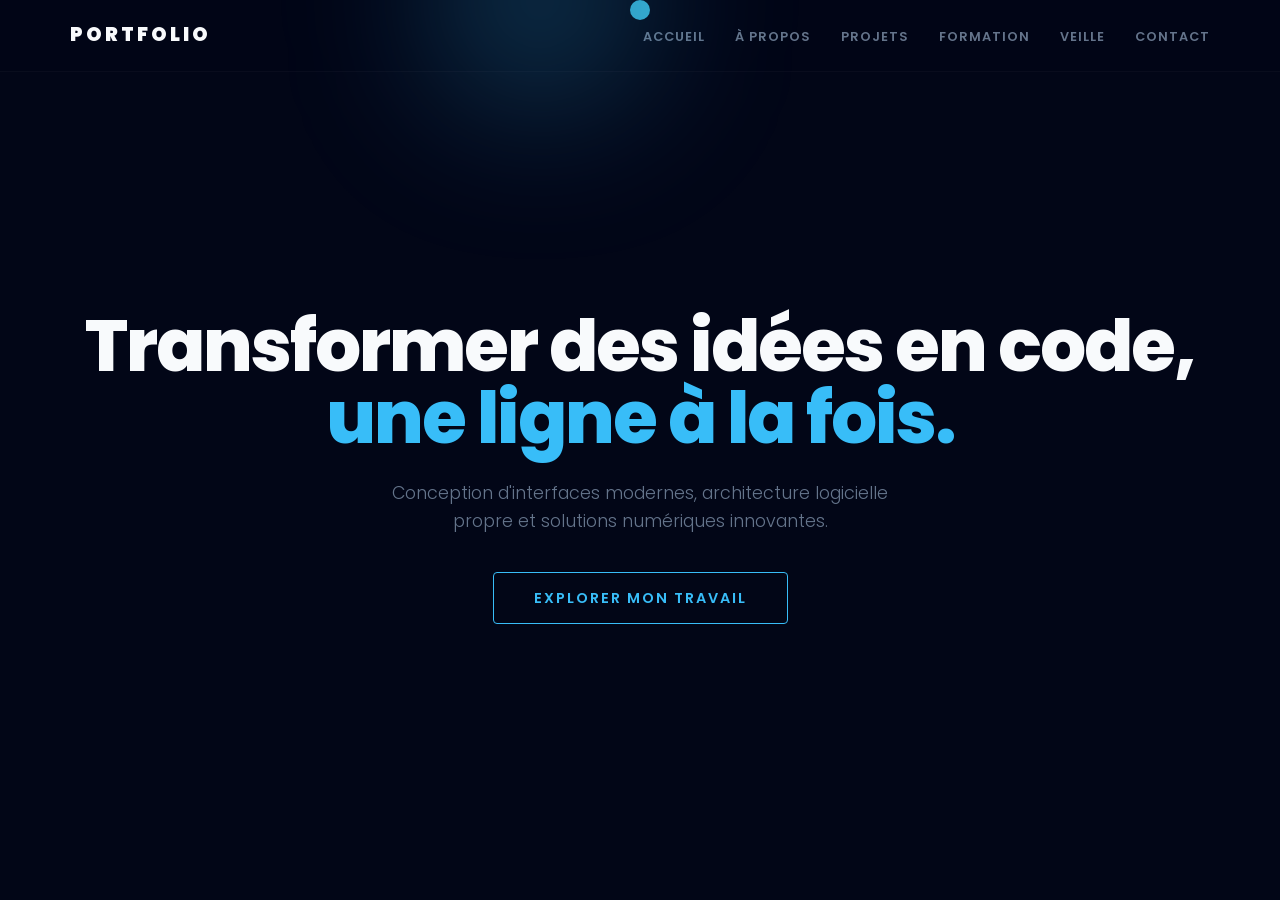
==== index.html @ 6da5d3cd "Add files via upload Premier commit du repository" ====
<!DOCTYPE html>
<html lang="fr">
<head>
    <meta charset="UTF-8">
    <meta name="viewport" content="width=device-width, initial-scale=1.0">
    <link rel="stylesheet" href="styles.css">
    <link rel="stylesheet" href="nav.css">
    
</head>


<body>

    <div id="cursor"></div>
    <div id="cursor-blur"></div>

    <header>
        <nav>
            <a href="index.html" class="logo">PORTFOLIO</a>
            <ul class="nav-links">
                <li><a href="accueil.html">Accueil</a></li>
                <li><a href="apropos.html">À Propos</a></li>
                <li><a href="projet.html">Projets</a></li>
                <li><a href="formation.html">Formation</a></li>
                <li><a href="veille.html">Veille</a></li>
                <li><a href="contact.html">Contact</a></li>
            </ul>
        </nav>
    </header>

    <main class="hero">
        <h1 class="hero-title">
            Transformer des idées en code, <br>
            <span>une ligne à la fois.</span>
        </h1>
        <p class="hero-subtitle">
            Conception d'interfaces modernes, architecture logicielle propre et solutions numériques innovantes.
        </p>
        <div class="cta-container">
            <a href="projet.html" class="cta">Explorer mon travail</a>
        </div>
    </main>

       <script src="cursor.js" defer></script>

</body>
</html>
---- styles.css ----
/* --- Variables et Reset --- */
:root {
    --bg: #0f172a;
    --card-bg: #1e293b;
    --accent: #38bdf8;
    --text: #f1f5f9;
    --text-dim: #94a3b8;
    --success: #22c55e;
    --transition: all 0.3s cubic-bezier(0.4, 0, 0.2, 1);
}

body {
    margin: 0;
    font-family: 'Segoe UI', Roboto, sans-serif;
    background-color: var(--bg);
    color: var(--text);
    line-height: 1.6;
    display: flex;
    flex-direction: column;
    align-items: center;
    min-height: 100vh;
}

/* --- Mise en page Accueil (Photo + Texte) --- */
.intro-container {
    display: flex;
    align-items: center;
    gap: 40px; /* Espace entre la photo et le texte */
    margin-top: 20px;
}

.profile-square {
    width: 250px;
    height: 250px;
    object-fit: cover;
    border-radius: 20px; 
    border: 2px solid var(--accent);
    box-shadow: 0 10px 25px rgba(56, 189, 248, 0.2);
    flex-shrink: 0; }
.intro-text {
    flex: 1;
    text-align: left;
}

.intro-text h2 {
    color: var(--accent);
    margin-bottom: 15px;
    font-size: 2rem;
}



.sub-node {
    font-size: 0.95rem;
    color: var(--text-dim);
    margin-left: 25px;
    display: block;
    text-decoration: none;
    transition: var(--transition);
}

.sub-node:hover { color: var(--accent); }

/* --- Style des Pages de Contenu --- */
.content-wrapper {
    width: 90%;
    max-width: 1000px;
    padding: 40px 20px;
    animation: fadeIn 0.5s ease-out;
}

.card {
    background: var(--card-bg);
    padding: 30px;
    border-radius: 15px;
    box-shadow: 0 10px 30px rgba(0,0,0,0.3);
    margin-bottom: 30px;
    border: 1px solid rgba(255,255,255,0.05);
}

.back-btn {
    text-decoration: none;
    color: var(--accent);
    font-weight: bold;
    display: inline-block;
    margin-bottom: 20px;
    transition: var(--transition);
}

.back-btn:hover { transform: translateX(-5px); }

/* --- Éléments Spécifiques --- */
.profile-img {
    width: 180px;
    height: 180px;
    border-radius: 50%;
    border: 4px solid var(--accent);
    object-fit: cover;
    display: block;
    margin: 0 auto 20px;
    box-shadow: 0 0 20px rgba(56, 189, 248, 0.3);
}

.grid {
    display: grid;
    grid-template-columns: repeat(auto-fit, minmax(280px, 1fr));
    gap: 20px;
}

.project-item, .skill-badge {
    background: #0f172a;
    padding: 20px;
    border-radius: 10px;
    border: 1px solid #334155;
    transition: var(--transition);
}

.project-item:hover { border-color: var(--accent); transform: translateY(-5px); }

/* Tableaux (E4/E5) */
table {
    width: 100%;
    border-collapse: collapse;
    margin-top: 20px;
}

th, td {
    padding: 12px;
    text-align: left;
    border-bottom: 1px solid #334155;
}

th { color: var(--accent); }

/* Contact Links */
.contact-list { list-style: none; padding: 0; }
.contact-list li { margin: 15px 0; font-size: 1.1rem; }
.contact-list a { color: var(--accent); text-decoration: none; font-weight: bold; }

/* --- Section Spéciale IA --- */
.ia-focus {
    border-left: 4px solid #8b5cf6; 
    background: linear-gradient(90deg, rgba(139, 92, 246, 0.1) 0%, rgba(30, 41, 59, 0) 100%);
    padding: 25px;
    border-radius: 0 15px 15px 0;
    margin-top: 20px;
    border: 1px solid rgba(139, 92, 246, 0.2);
}

.ia-focus h3 {
    color: #a78bfa;
    margin-bottom: 10px;
    display: flex;
    align-items: center;
    gap: 10px;
}

.tag-ia {
    background: #8b5cf6;
    color: white;
    padding: 3px 12px;
    border-radius: 20px;
    font-size: 0.7rem;
    text-transform: uppercase;
    letter-spacing: 1px;
}

.exp-item {
    margin-bottom: 30px;
    position: relative;
}

.exp-item h3 {
    color: var(--accent);
    font-size: 1.2rem;
}

.exp-date {
    font-size: 0.85rem;
    color: var(--text-dim);
    margin-bottom: 8px;
    display: block;
}
/* --- styles pour Compétences --- */

.skill-card {
    background: #0f172a;
    padding: 20px;
    border-radius: 12px;
    border: 1px solid #334155;
    transition: var(--transition);
}

.skill-card h3 {
    color: var(--accent);
    margin-bottom: 10px;
}

.skill-details {
    display: none;
    margin-top: 15px;
    font-size: 0.9rem;
    color: var(--text-dim);
    border-top: 1px solid #334155;
    padding-top: 10px;
    animation: fadeIn 0.4s ease;
}

.btn-details {
    background: transparent;
    border: 1px solid var(--accent);
    color: var(--accent);
    padding: 5px 12px;
    border-radius: 20px;
    font-size: 0.8rem;
    cursor: pointer;
    margin-top: 10px;
    transition: 0.3s;
}

.btn-details:hover {
    background: var(--accent);
    color: var(--bg);
}

/* --- Design Soft Skills --- */
.soft-skills-container {
    display: flex;
    flex-wrap: wrap;
    gap: 15px;
    margin-top: 20px;
}

.soft-skill-tag {
    background: linear-gradient(135deg, #1e293b 0%, #334155 100%);
    padding: 10px 20px;
    border-radius: 50px;
    border-left: 3px solid var(--accent);
    font-weight: 500;
    box-shadow: 0 4px 15px rgba(0,0,0,0.2);
    transition: var(--transition);
}

.soft-skill-tag:hover {
    transform: scale(1.05);
    border-left-color: var(--success);
}

/* --- Page Contact Spécifique --- */
.contact-grid {
    display: grid;
    grid-template-columns: repeat(auto-fit, minmax(200px, 1fr));
    gap: 20px;
    margin-top: 30px;
}

.contact-card {
    background: #1e293b;
    padding: 30px;
    border-radius: 15px;
    text-align: center;
    text-decoration: none;
    color: var(--text);
    border: 1px solid rgba(255,255,255,0.05);
    transition: all 0.4s ease;
    display: flex;
    flex-direction: column;
    align-items: center;
    gap: 15px;
}

.contact-card:hover {
    transform: translateY(-10px);
    background: #24344d;
    border-color: var(--accent);
    box-shadow: 0 10px 30px rgba(56, 189, 248, 0.1);
}

.contact-icon {
    font-size: 2rem;
    background: rgba(56, 189, 248, 0.1);
    width: 60px;
    height: 60px;
    display: flex;
    align-items: center;
    justify-content: center;
    border-radius: 50%;
    color: var(--accent);
    margin-bottom: 10px;
}

.contact-card h3 {
    font-size: 1.1rem;
    margin: 0;
}

.contact-card p {
    font-size: 0.85rem;
    color: var(--text-dim);
}

.copy-mail-btn {
    margin-top: 40px;
    background: rgba(56, 189, 248, 0.05);
    border: 1px dashed var(--accent);
    padding: 15px 30px;
    border-radius: 10px;
    color: var(--accent);
    cursor: pointer;
    transition: 0.3s;
}

.copy-mail-btn:hover {
    background: var(--accent);
    color: var(--bg);
}

/* Animations */
@keyframes fadeIn {
    from { opacity: 0; transform: translateY(20px); }
    to { opacity: 1; transform: translateY(0); }
}

/* Version mobile */
@media (max-width: 768px) {
    .intro-container {
        flex-direction: column;
        text-align: center;
    }
    .intro-text {
        text-align: center;
    }
}
---- nav.css ----
@import url('https://fonts.googleapis.com/css2?family=Poppins:wght@300;400;700;900&display=swap');

:root {
    --bg: #020617;
    --accent: #38bdf8;
    --accent-glow: rgba(56, 189, 248, 0.3);
    --text: #f8fafc;
    --text-dim: #64748b;
    --nav-bg: rgba(2, 6, 23, 0.8);
}

* {
    margin: 0;
    padding: 0;
    box-sizing: border-box;
     /*cursor: none; On cache le vrai curseur pour mettre le nôtre */
}

body {
    font-family: 'Poppins', sans-serif;
    background-color: var(--bg);
    color: var(--text);
    /* MODIFICATIONS ICI */
    overflow-x: hidden; /* Empêche le scroll horizontal */
    overflow-y: auto;   /* Autorise le scroll vertical sur toutes les pages */
    min-height: 100vh;
    cursor: none;
}

/* --- Curseur Personnalisé --- */
#cursor {
    width: 20px;
    height: 20px;
    background: var(--accent);
    border-radius: 50%;
    position: fixed; 
    pointer-events: none;
    z-index: 9999;
    mix-blend-mode: difference;
    transition: transform 0.1s ease;
}

#cursor-blur {
    width: 200px;
    height: 200px;
    background: var(--accent-glow);
    filter: blur(80px);
    border-radius: 50%;
     position: fixed; 
    pointer-events: none;
    z-index: 9998;
    transform: translate(-50%, -50%);
}

/* --- Header Fixe --- */
header {
    position: fixed;
    top: 0;
    width: 100%;
    padding: 20px 0;
    background: var(--nav-bg);
    backdrop-filter: blur(15px);
    z-index: 1000;
    border-bottom: 1px solid rgba(255,255,255,0.03);
}

nav {
    max-width: 1200px;
    margin: 0 auto;
    display: flex;
    justify-content: space-between;
    align-items: center;
    padding: 0 30px;
}

.logo {
    font-weight: 900;
    font-size: 1.2rem;
    color: var(--text);
    text-decoration: none;
    letter-spacing: 3px;
}

.nav-links {
    display: flex;
    list-style: none;
    gap: 30px;
}

.nav-links a {
    text-decoration: none;
    color: var(--text-dim);
    font-size: 0.8rem;
    font-weight: 600;
    text-transform: uppercase;
    letter-spacing: 1px;
    transition: 0.3s;
}

.nav-links a:hover { color: var(--accent); }

/* --- Hero Section --- */
.hero {
    height: 100vh;
    display: flex;
    flex-direction: column;
    justify-content: center;
    align-items: center;
    text-align: center;
    padding: 20 20px;
    position: relative;
}

.hero-title {
    font-size: clamp(1rem, 7vw, 4.5rem);
    font-weight: 800;
    line-height: 1;
    margin-top: 20px;
    margin-bottom: 25px;
    letter-spacing: -2px;
    opacity: 0;
    transform: translateY(30px);
    animation: reveal 1s cubic-bezier(0.77, 0, 0.175, 1) forwards;
}

.hero-title span {
    color: var(--accent);
    display: block;
}

.hero-subtitle {
    font-size: 1.1rem;
    color: var(--text-dim);
    max-width: 550px;
    font-weight: 300;
    opacity: 0;
    animation: fadeIn 1s ease forwards 0.8s;
}

.cta-container {
    margin-top: 50px;
    opacity: 0;
    animation: fadeIn 1s ease forwards 1.2s;
}

.cta {
    padding: 15px 40px;
    border: 1px solid var(--accent);
    color: var(--accent);
    text-decoration: none;
    border-radius: 4px;
    font-weight: 600;
    font-size: 0.9rem;
    text-transform: uppercase;
    letter-spacing: 2px;
    transition: 0.4s;
}

.cta:hover {
    background: var(--accent);
    color: var(--bg);
    box-shadow: 0 0 30px var(--accent-glow);
}

/* --- Animations --- */
@keyframes reveal {
    to { opacity: 1; transform: translateY(0); }
}

@keyframes fadeIn {
    to { opacity: 1; }
}

/* --- Adaptation pour les mobiles (plus de curseur) --- */
@media (max-width: 768px) {
    * { cursor: auto; }
    #cursor, #cursor-blur { display: none; }
}
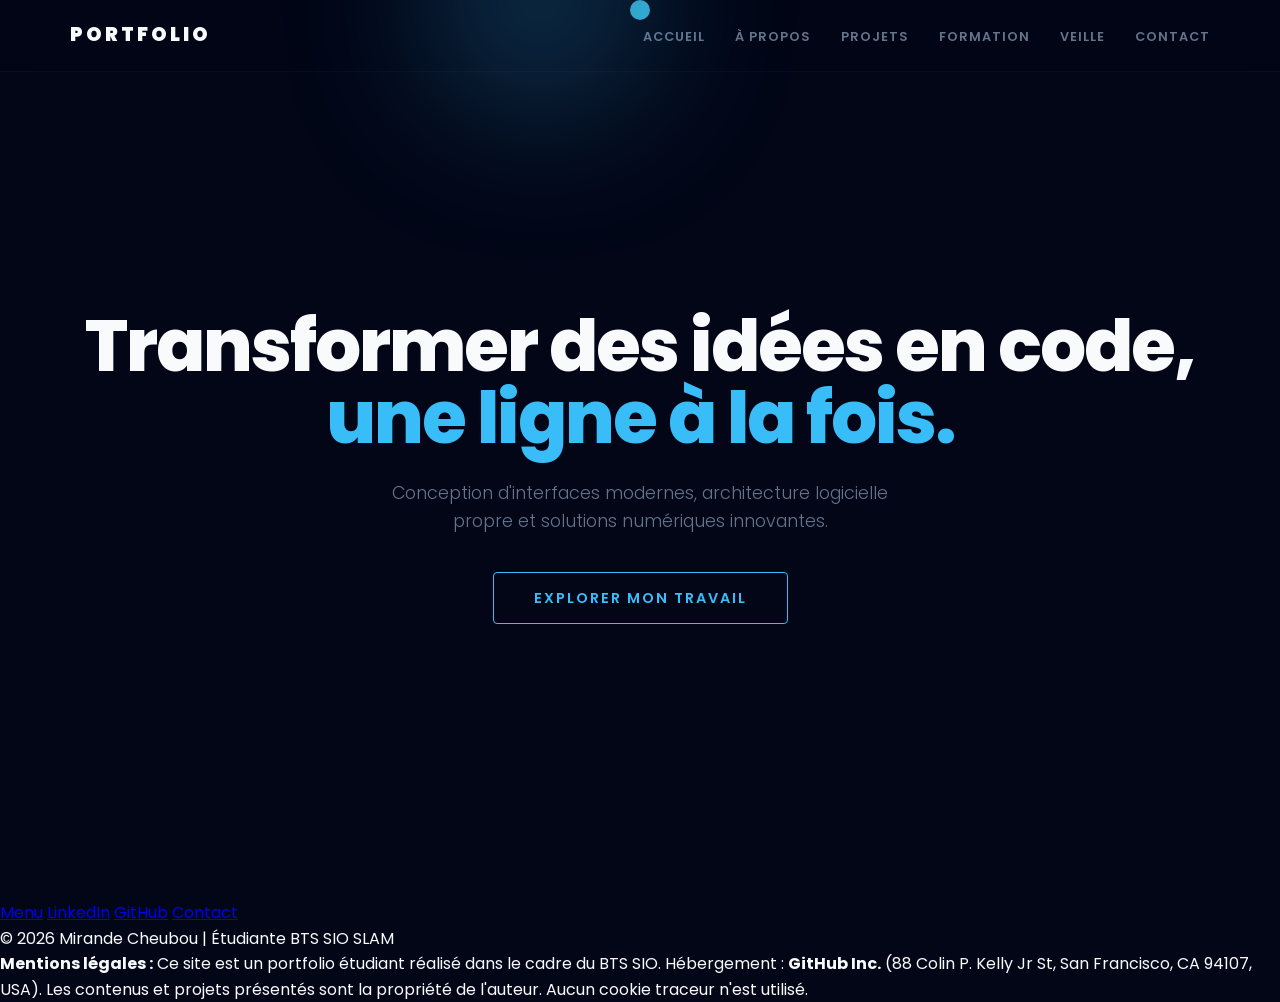
==== commit 283f45f2: "Update index.html" ====
--- a/index.html
+++ b/index.html
@@ -40,8 +40,28 @@
             <a href="projet.html" class="cta">Explorer mon travail</a>
         </div>
     </main>
+    <footer>
+    <div class="footer-content">
+        <div class="footer-links">
+            <a href="index.html">Menu</a>
+            <a href="https://linkedin.com/in/mirande-cheubou" target="_blank">LinkedIn</a>
+            <a href="https://github.com/MirandeCheubou" target="_blank">GitHub</a>
+            <a href="contact.html">Contact</a>
+        </div>
+
+        <div class="copyright">
+            © 2026 Mirande Cheubou | Étudiante BTS SIO SLAM
+        </div>
+
+        <div class="legal-mention">
+            <strong>Mentions légales :</strong> Ce site est un portfolio étudiant réalisé dans le cadre du BTS SIO. 
+            Hébergement : <strong>GitHub Inc.</strong> (88 Colin P. Kelly Jr St, San Francisco, CA 94107, USA). 
+            Les contenus et projets présentés sont la propriété de l'auteur. Aucun cookie traceur n'est utilisé.
+        </div>
+    </div>
+   </footer>
 
        <script src="cursor.js" defer></script>
 
 </body>
-</html>+</html>
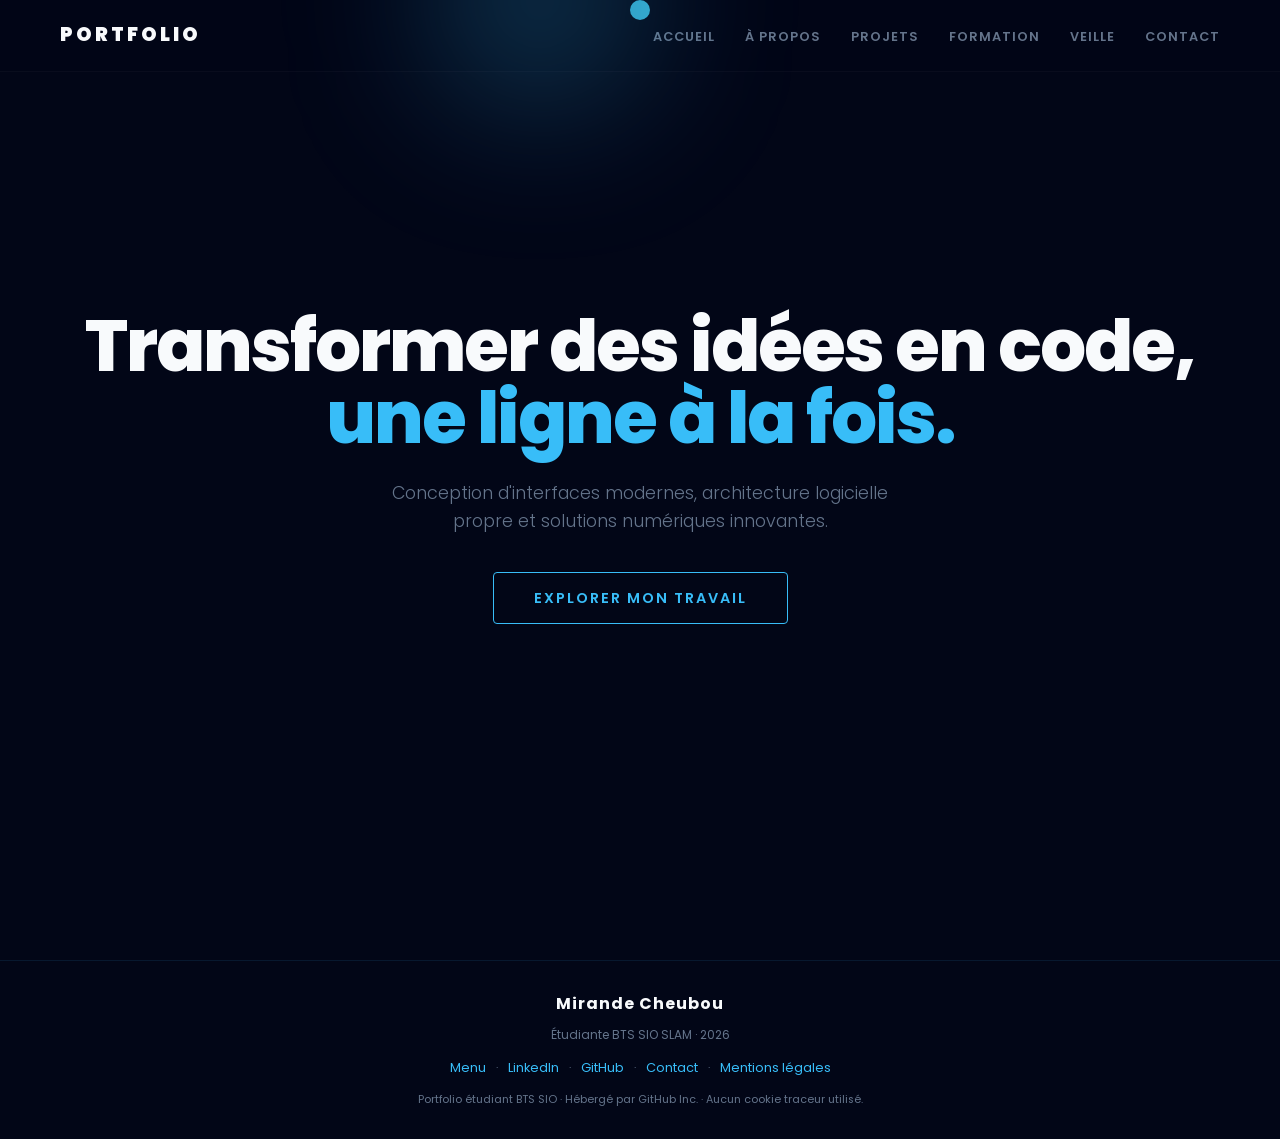
==== commit 993b7335: "feat:completed portfolio" ====
--- a/index.html
+++ b/index.html
@@ -14,19 +14,24 @@
     <div id="cursor"></div>
     <div id="cursor-blur"></div>
 
-    <header>
-        <nav>
-            <a href="index.html" class="logo">PORTFOLIO</a>
-            <ul class="nav-links">
-                <li><a href="accueil.html">Accueil</a></li>
-                <li><a href="apropos.html">À Propos</a></li>
-                <li><a href="projet.html">Projets</a></li>
-                <li><a href="formation.html">Formation</a></li>
-                <li><a href="veille.html">Veille</a></li>
-                <li><a href="contact.html">Contact</a></li>
-            </ul>
-        </nav>
-    </header>
+   <header>
+  <nav>
+    <a href="index.html" class="logo">PORTFOLIO</a>
+
+    <button class="burger" id="burger" aria-label="Menu">
+      <span></span><span></span><span></span>
+    </button>
+
+    <ul class="nav-links" id="nav-links">
+      <li><a href="accueil.html">Accueil</a></li>
+      <li><a href="apropos.html">À Propos</a></li>
+      <li><a href="projet.html">Projets</a></li>
+      <li><a href="formation.html">Formation</a></li>
+      <li><a href="veille.html">Veille</a></li>
+      <li><a href="contact.html">Contact</a></li>
+    </ul>
+  </nav>
+</header>
 
     <main class="hero">
         <h1 class="hero-title">
@@ -41,27 +46,27 @@
         </div>
     </main>
     <footer>
-    <div class="footer-content">
-        <div class="footer-links">
-            <a href="index.html">Menu</a>
-            <a href="https://linkedin.com/in/mirande-cheubou" target="_blank">LinkedIn</a>
-            <a href="https://github.com/MirandeCheubou" target="_blank">GitHub</a>
-            <a href="contact.html">Contact</a>
-        </div>
-
-        <div class="copyright">
-            © 2026 Mirande Cheubou | Étudiante BTS SIO SLAM
-        </div>
-
-        <div class="legal-mention">
-            <strong>Mentions légales :</strong> Ce site est un portfolio étudiant réalisé dans le cadre du BTS SIO. 
-            Hébergement : <strong>GitHub Inc.</strong> (88 Colin P. Kelly Jr St, San Francisco, CA 94107, USA). 
-            Les contenus et projets présentés sont la propriété de l'auteur. Aucun cookie traceur n'est utilisé.
-        </div>
+  <div class="footer-content">
+    <p class="footer-name">Mirande Cheubou</p>
+    <p class="footer-sub">Étudiante BTS SIO SLAM · 2026</p>
+    <div class="footer-links">
+      <a href="index.html">Menu</a>
+      <span>·</span>
+      <a href="https://linkedin.com/in/mirande-cheubou" target="_blank">LinkedIn</a>
+      <span>·</span>
+      <a href="https://github.com/MirandeCheubou" target="_blank">GitHub</a>
+      <span>·</span>
+      <a href="contact.html">Contact</a>
+      <span>·</span>
+        <a href="mentions.html">Mentions légales</a>
     </div>
-   </footer>
+    <p class="legal-mention">
+      Portfolio étudiant BTS SIO · Hébergé par GitHub Inc. · Aucun cookie traceur utilisé.
+    </p>
+  </div>
+</footer>
 
        <script src="cursor.js" defer></script>
 
 </body>
-</html>
+</html>
--- a/styles.css
+++ b/styles.css
@@ -64,9 +64,14 @@
 /* --- Style des Pages de Contenu --- */
 .content-wrapper {
     width: 90%;
+    display:flex;
+    flex-direction: column;
+    gap:30px;
     max-width: 1000px;
-    padding: 40px 20px;
+      padding: 40px 20px;  
+     margin-top: 50px;
     animation: fadeIn 0.5s ease-out;
+    margin-bottom: 20px;
 }
 
 .card {
@@ -142,7 +147,7 @@
     border-left: 4px solid #8b5cf6; 
     background: linear-gradient(90deg, rgba(139, 92, 246, 0.1) 0%, rgba(30, 41, 59, 0) 100%);
     padding: 25px;
-    border-radius: 0 15px 15px 0;
+    border-radius: 15px 15px 15px 15px;
     margin-top: 20px;
     border: 1px solid rgba(139, 92, 246, 0.2);
 }
@@ -185,15 +190,18 @@
 
 .skill-card {
     background: #0f172a;
-    padding: 20px;
+    padding: 25px;
     border-radius: 12px;
     border: 1px solid #334155;
     transition: var(--transition);
+    display: flex;
+    flex-direction: column;
+    height: auto; /* Laisse la carte grandir selon le texte */
 }
 
 .skill-card h3 {
-    color: var(--accent);
-    margin-bottom: 10px;
+    margin-top: 0;
+    font-size: 1.15rem;
 }
 
 .skill-details {
@@ -315,6 +323,73 @@
     color: var(--bg);
 }
 
+footer {
+  border-top: 1px solid rgba(56, 189, 248, 0.1);
+  padding: 30px 20px;
+  margin-top: 60px;
+  text-align: center;
+  width: 100%;
+}
+
+.footer-content {
+  max-width: 600px;
+  margin: 0 auto;
+  display: flex;
+  flex-direction: column;
+  align-items: center;
+  gap: 8px;
+}
+
+.footer-name {
+  font-size: 1rem;
+  font-weight: 700;
+  color: var(--text);
+  letter-spacing: 1px;
+}
+
+.footer-sub {
+  font-size: 0.75rem;
+  color: var(--text-dim);
+}
+
+.footer-links {
+  display: flex;
+  align-items: center;
+  gap: 10px;
+  flex-wrap: wrap;
+  justify-content: center;
+  margin: 6px 0;
+}
+
+.footer-links a {
+  color: var(--accent);
+  text-decoration: none;
+  font-size: 0.8rem;
+  transition: 0.3s;
+}
+
+.footer-links a:hover { opacity: 0.7; }
+
+.footer-links span {
+  color: var(--text-dim);
+  font-size: 0.7rem;
+}
+
+.legal-mention {
+  font-size: 0.68rem;
+  color: var(--text-dim);
+  max-width: 500px;
+  line-height: 1.5;
+}
+
+/* Responsive pour mobile */
+@media (max-width: 600px) {
+    .footer-links {
+        flex-direction: column;
+        gap: 10px;
+    }
+}
+
 /* Animations */
 @keyframes fadeIn {
     from { opacity: 0; transform: translateY(20px); }
@@ -331,4 +406,157 @@
         text-align: center;
     }
 }
-
+/* ============================================
+   RESPONSIVE MOBILE — max-width: 768px
+   ============================================ */
+@media (max-width: 768px) {
+
+  /* --- Navigation --- */
+  nav {
+    padding: 15px;
+    flex-wrap: wrap;
+    gap: 10px;
+  }
+
+  .nav-links {
+    gap: 12px;
+    flex-wrap: wrap;
+    justify-content: center;
+  }
+
+  .nav-links a {
+    font-size: 0.7rem;
+    padding: 8px 0;
+  }
+
+  /* --- Hero (index.html) --- */
+  .hero {
+    padding: 100px 20px 40px;
+    height: auto;
+    min-height: 100vh;
+  }
+
+  .hero-title {
+    font-size: clamp(1.8rem, 8vw, 3rem);
+    letter-spacing: -1px;
+  }
+
+  .hero-subtitle {
+    font-size: 0.95rem;
+    padding: 0 10px;
+  }
+
+  .cta-container {
+    margin-top: 30px;
+  }
+
+  /* --- Content wrapper (toutes les pages internes) --- */
+  .content-wrapper {
+    width: 95%;
+    padding: 20px 10px;
+    margin-top: 80px;
+  }
+
+  /* --- Cards --- */
+  .card {
+    padding: 20px 15px;
+  }
+
+  /* --- Intro (accueil.html) — photo + texte --- */
+  .intro-container {
+    flex-direction: column;
+    align-items: center;
+    text-align: center;
+    gap: 20px;
+  }
+
+  .profile-square {
+    width: 160px;
+    height: 160px;
+  }
+
+  .intro-text {
+    text-align: center;
+  }
+
+  .intro-text h2 {
+    font-size: 1.4rem;
+  }
+
+  /* Bouton CV */
+  .card > div {
+    flex-direction: column;
+    align-items: flex-start;
+  }
+
+  /* --- Grille de compétences / projets --- */
+  .grid {
+    grid-template-columns: 1fr;
+  }
+
+  /* --- Veille : header article (titre + date) --- */
+  .card [style*="justify-content: space-between"] {
+    flex-direction: column;
+    gap: 8px;
+    align-items: flex-start !important;
+  }
+
+  /* --- Tableaux (projet.html) --- */
+  table {
+    font-size: 0.8rem;
+  }
+
+  th, td {
+    padding: 8px 6px;
+  }
+
+  /* --- Soft skills --- */
+  .soft-skills-container {
+    gap: 10px;
+  }
+
+  .soft-skill-tag {
+    font-size: 0.85rem;
+    padding: 8px 14px;
+  }
+
+  /* --- Contact grid --- */
+  .contact-grid {
+    grid-template-columns: 1fr;
+  }
+
+  /* --- Footer --- */
+  .footer-links {
+    flex-direction: column;
+    gap: 10px;
+    align-items: center;
+  }
+}
+
+/* ============================================
+   TRÈS PETIT ÉCRAN — max-width: 400px
+   ============================================ */
+@media (max-width: 400px) {
+  .nav-links {
+    gap: 8px;
+  }
+
+  .nav-links a {
+    font-size: 0.65rem;
+  }
+
+  .hero-title {
+    font-size: 1.6rem;
+  }
+
+  .profile-square {
+    width: 130px;
+    height: 130px;
+  }
+
+  .cta {
+    padding: 12px 24px;
+    font-size: 0.8rem;
+  }
+}
+
--- a/nav.css
+++ b/nav.css
@@ -57,7 +57,6 @@
     position: fixed;
     top: 0;
     width: 100%;
-    padding: 20px 0;
     background: var(--nav-bg);
     backdrop-filter: blur(15px);
     z-index: 1000;
@@ -70,7 +69,7 @@
     display: flex;
     justify-content: space-between;
     align-items: center;
-    padding: 0 30px;
+    padding:20px;
 }
 
 .logo {
@@ -92,6 +91,7 @@
     color: var(--text-dim);
     font-size: 0.8rem;
     font-weight: 600;
+    padding: 20px 0;
     text-transform: uppercase;
     letter-spacing: 1px;
     transition: 0.3s;
@@ -162,6 +162,64 @@
     box-shadow: 0 0 30px var(--accent-glow);
 }
 
+/* --- Burger button --- */
+.burger {
+  display: none;
+  flex-direction: column;
+  gap: 5px;
+  background: none;
+  border: none;
+  cursor: pointer;
+  padding: 5px;
+  z-index: 1100;
+}
+
+.burger span {
+  display: block;
+  width: 25px;
+  height: 2px;
+  background: var(--text);
+  border-radius: 2px;
+  transition: 0.3s;
+}
+
+/* Burger animé quand ouvert */
+.burger.open span:nth-child(1) { transform: translateY(7px) rotate(45deg); }
+.burger.open span:nth-child(2) { opacity: 0; }
+.burger.open span:nth-child(3) { transform: translateY(-7px) rotate(-45deg); }
+
+@media (max-width: 768px) {
+
+  /* Affiche le burger */
+  .burger { display: flex; }
+
+  /* Cache les liens par défaut */
+  .nav-links {
+    display: none;
+    position: fixed;
+    top: 0;
+    left: 0;
+    width: 100%;
+    height: 100vh;
+    background: rgba(2, 6, 23, 0.97);
+    flex-direction: column;
+    align-items: center;
+    justify-content: center;
+    gap: 35px;
+    z-index: 1050;
+  }
+
+  /* Quand le menu est ouvert */
+  .nav-links.open {
+    display: flex;
+  }
+
+  .nav-links a {
+    font-size: 1.2rem;
+    letter-spacing: 3px;
+  }
+}
+
 /* --- Animations --- */
 @keyframes reveal {
     to { opacity: 1; transform: translateY(0); }
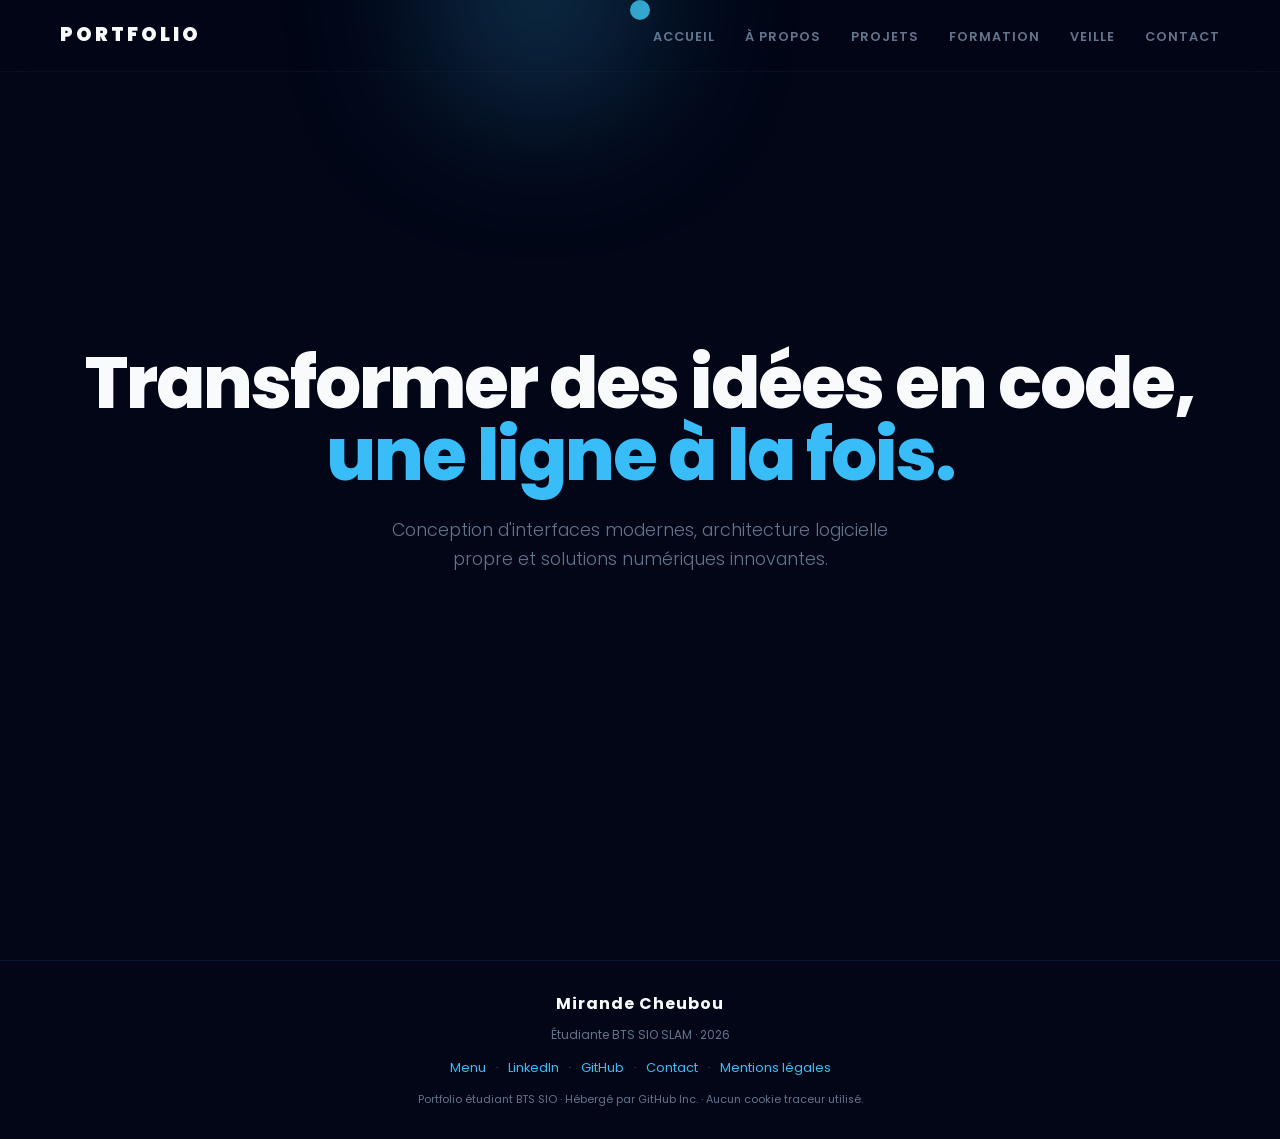
==== commit 6f3a4d91: "feat:modif" ====
--- a/index.html
+++ b/index.html
@@ -41,9 +41,9 @@
         <p class="hero-subtitle">
             Conception d'interfaces modernes, architecture logicielle propre et solutions numériques innovantes.
         </p>
-        <div class="cta-container">
+        <!-- <div class="cta-container">
             <a href="projet.html" class="cta">Explorer mon travail</a>
-        </div>
+        </div> -->
     </main>
     <footer>
   <div class="footer-content">
--- a/styles.css
+++ b/styles.css
@@ -382,11 +382,16 @@
   line-height: 1.5;
 }
 
-/* Responsive pour mobile */
 @media (max-width: 600px) {
     .footer-links {
-        flex-direction: column;
-        gap: 10px;
+        flex-direction: row;  
+        flex-wrap: wrap;
+        gap: 6px;
+        justify-content: center;
+    }
+
+    .footer-links span {
+        display: none;         
     }
 }
 
@@ -396,40 +401,15 @@
     to { opacity: 1; transform: translateY(0); }
 }
 
-/* Version mobile */
-@media (max-width: 768px) {
-    .intro-container {
-        flex-direction: column;
-        text-align: center;
-    }
-    .intro-text {
-        text-align: center;
-    }
-}
 /* ============================================
-   RESPONSIVE MOBILE — max-width: 768px
+   RESPONSIVE MOBILE — 768px
    ============================================ */
 @media (max-width: 768px) {
 
-  /* --- Navigation --- */
   nav {
     padding: 15px;
-    flex-wrap: wrap;
-    gap: 10px;
-  }
-
-  .nav-links {
-    gap: 12px;
-    flex-wrap: wrap;
-    justify-content: center;
-  }
-
-  .nav-links a {
-    font-size: 0.7rem;
-    padding: 8px 0;
-  }
-
-  /* --- Hero (index.html) --- */
+  }
+
   .hero {
     padding: 100px 20px 40px;
     height: auto;
@@ -450,19 +430,16 @@
     margin-top: 30px;
   }
 
-  /* --- Content wrapper (toutes les pages internes) --- */
   .content-wrapper {
     width: 95%;
     padding: 20px 10px;
     margin-top: 80px;
   }
 
-  /* --- Cards --- */
   .card {
     padding: 20px 15px;
   }
 
-  /* --- Intro (accueil.html) — photo + texte --- */
   .intro-container {
     flex-direction: column;
     align-items: center;
@@ -483,25 +460,16 @@
     font-size: 1.4rem;
   }
 
-  /* Bouton CV */
-  .card > div {
-    flex-direction: column;
-    align-items: flex-start;
-  }
-
-  /* --- Grille de compétences / projets --- */
   .grid {
     grid-template-columns: 1fr;
   }
 
-  /* --- Veille : header article (titre + date) --- */
   .card [style*="justify-content: space-between"] {
     flex-direction: column;
     gap: 8px;
     align-items: flex-start !important;
   }
 
-  /* --- Tableaux (projet.html) --- */
   table {
     font-size: 0.8rem;
   }
@@ -510,7 +478,6 @@
     padding: 8px 6px;
   }
 
-  /* --- Soft skills --- */
   .soft-skills-container {
     gap: 10px;
   }
@@ -520,30 +487,34 @@
     padding: 8px 14px;
   }
 
-  /* --- Contact grid --- */
   .contact-grid {
     grid-template-columns: 1fr;
   }
 
-  /* --- Footer --- */
+  /* Footer — NE PAS toucher .footer-links ici */
+  /* C'est géré par le @media 600px ci-dessous */
+}
+
+/* ============================================
+   FOOTER MOBILE — 600px
+   ============================================ */
+@media (max-width: 600px) {
   .footer-links {
-    flex-direction: column;
-    gap: 10px;
-    align-items: center;
+    flex-direction: row;
+    flex-wrap: wrap;
+    gap: 6px;
+    justify-content: center;
+  }
+
+  .footer-links span {
+    display: none;
   }
 }
 
 /* ============================================
-   TRÈS PETIT ÉCRAN — max-width: 400px
+   TRÈS PETIT ÉCRAN — 400px
    ============================================ */
 @media (max-width: 400px) {
-  .nav-links {
-    gap: 8px;
-  }
-
-  .nav-links a {
-    font-size: 0.65rem;
-  }
 
   .hero-title {
     font-size: 1.6rem;
@@ -558,5 +529,4 @@
     padding: 12px 24px;
     font-size: 0.8rem;
   }
-}
-
+}
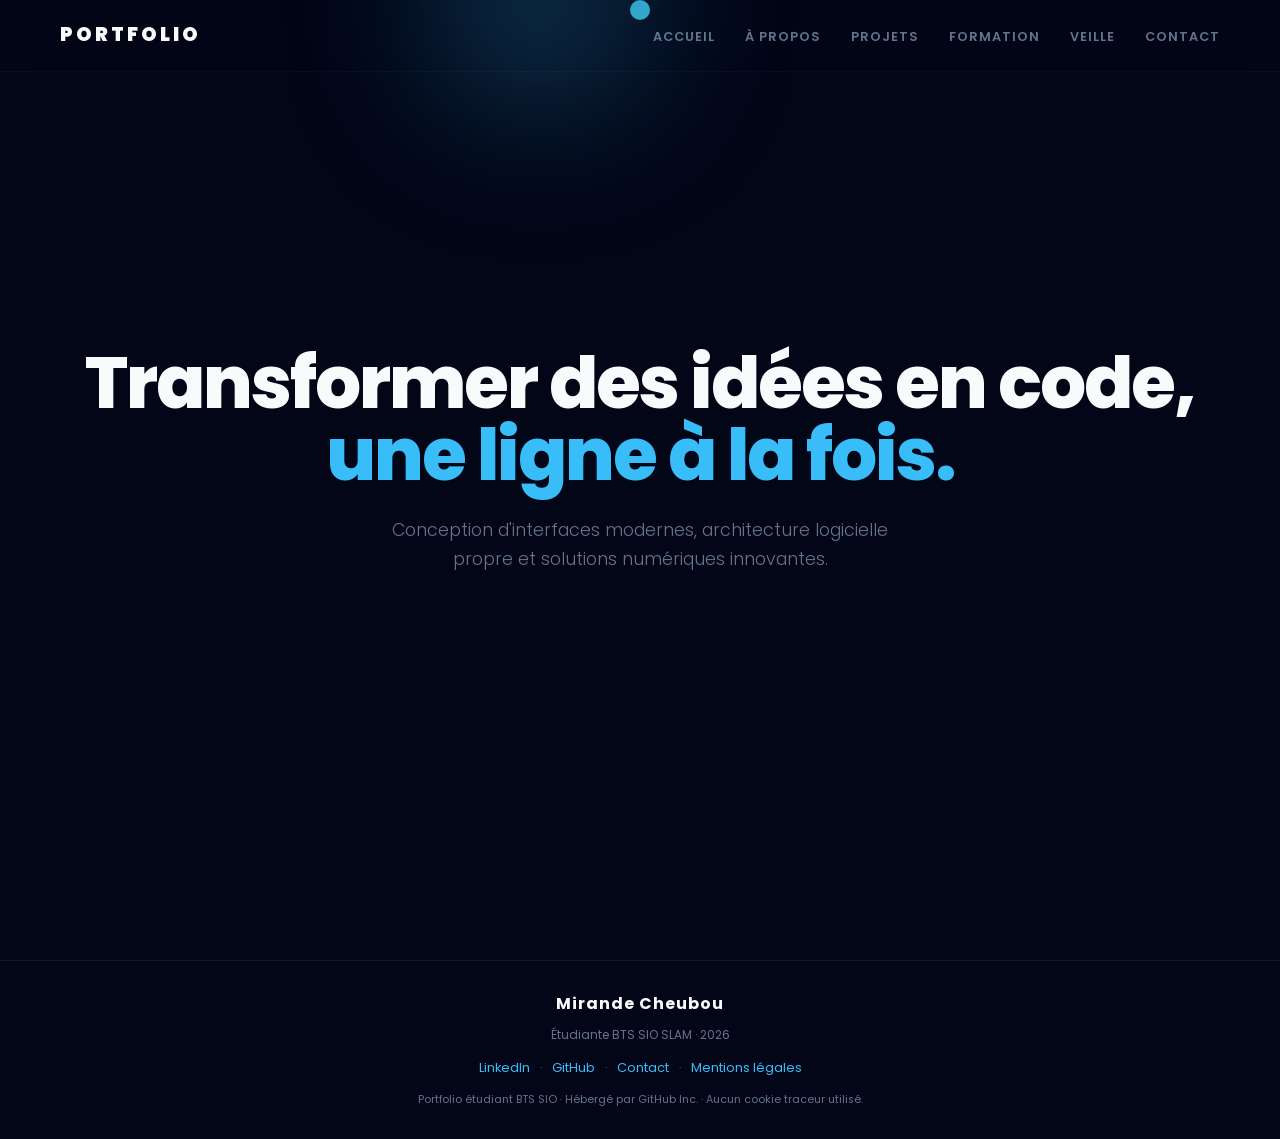
==== commit 635f6c95: "feat:modif" ====
--- a/index.html
+++ b/index.html
@@ -50,9 +50,7 @@
     <p class="footer-name">Mirande Cheubou</p>
     <p class="footer-sub">Étudiante BTS SIO SLAM · 2026</p>
     <div class="footer-links">
-      <a href="index.html">Menu</a>
-      <span>·</span>
-      <a href="https://linkedin.com/in/mirande-cheubou" target="_blank">LinkedIn</a>
+      <a href="https://www.linkedin.com/in/mirande-cheubou-1bb406363/" target="_blank">LinkedIn</a>
       <span>·</span>
       <a href="https://github.com/MirandeCheubou" target="_blank">GitHub</a>
       <span>·</span>
